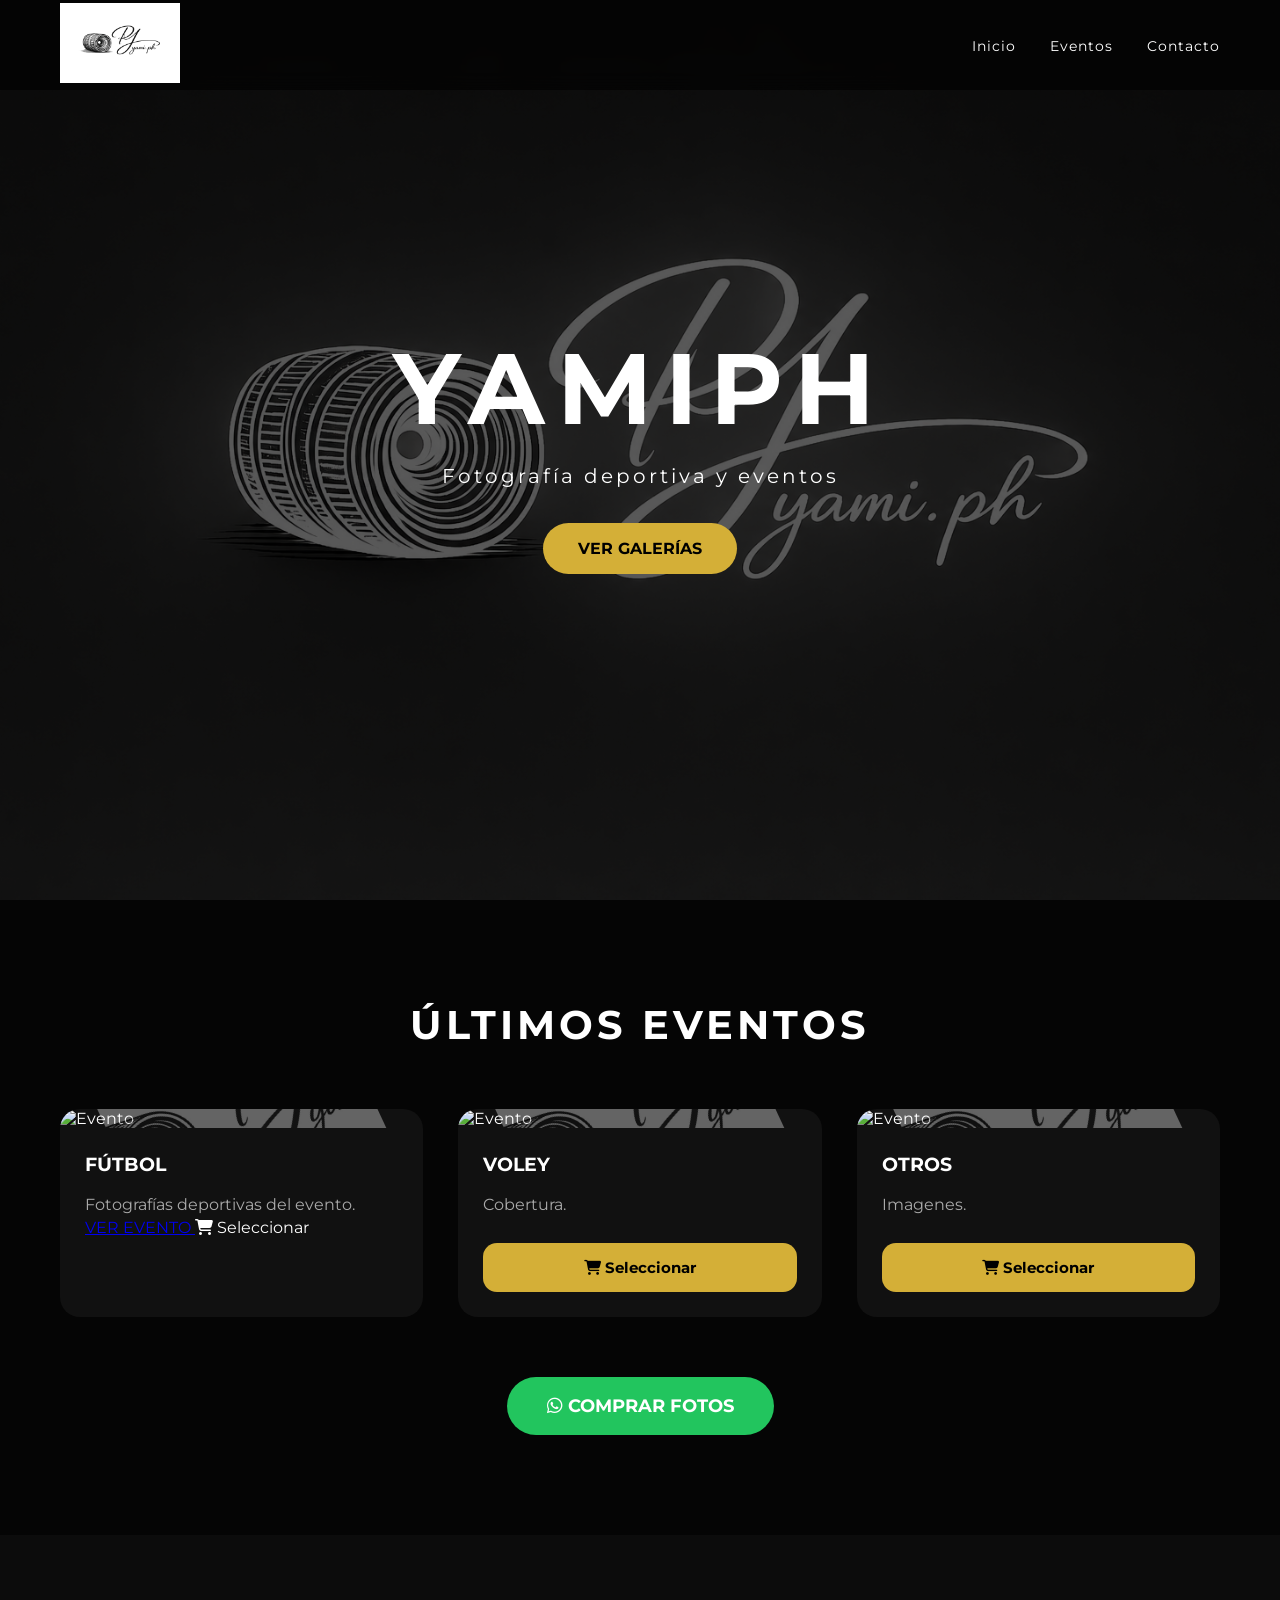
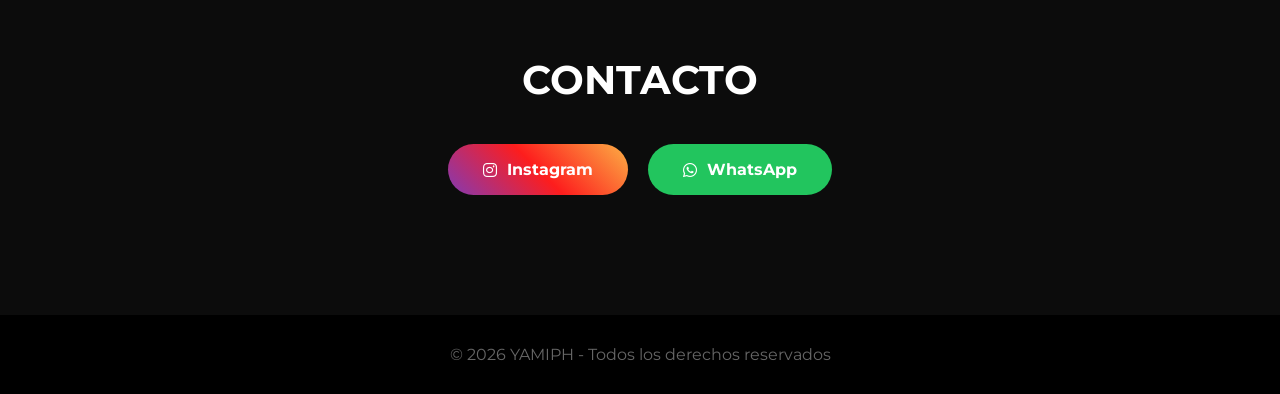
==== index.html @ 41c2895d "commit inicial" ====
<!DOCTYPE html>
<html lang="es">
<head>

<meta charset="UTF-8">
<meta name="viewport" content="width=device-width, initial-scale=1.0">

<title>YAMIPH | Fotografía</title>

<link rel="stylesheet" href="style.css">

<link
rel="stylesheet"
href="https://cdnjs.cloudflare.com/ajax/libs/font-awesome/6.5.2/css/all.min.css"
/>

<link rel="preconnect" href="https://fonts.googleapis.com">

<link
href="https://fonts.googleapis.com/css2?family=Montserrat:wght@300;400;500;700&display=swap"
rel="stylesheet"
>

</head>

<body>

<!-- NAVBAR -->

<header class="navbar">

    <div class="logo">

        <img src="img/logo.png" alt="YAMIPH">

    </div>

    <nav>

        <a href="#inicio">Inicio</a>
        <a href="#eventos">Eventos</a>
        <a href="#contacto">Contacto</a>

    </nav>

</header>

<!-- HERO -->

<section class="hero" id="inicio">

    <div class="overlay"></div>

    <div class="hero-content">

        <h1>YAMIPH</h1>

        <p>
            Fotografía deportiva y eventos
        </p>

        <a href="#eventos" class="hero-btn">

            VER GALERÍAS

        </a>

    </div>

</section>

<!-- EVENTOS -->

<section class="eventos" id="eventos">

    <h2>ÚLTIMOS EVENTOS</h2>

    <div class="galeria">

        <!-- FOTO -->

        <div class="card">

            <div class="img-container">

                <img
                src="eventos/futbol/1.jpg"
                alt="Evento"
                data-img="FUTBOL_001"
                draggable="false"
                >

                <!-- MARCA DE AGUA -->

                <div class="watermark">

                    <img src="img/logo.png">

                </div>

            </div>

            <div class="card-info">

                <h3>FÚTBOL</h3>

                <p>
                    Fotografías deportivas del evento.
                </p>

                <a href="futbol.html" class="evento-btn">

    VER EVENTO

</a>

                    <i class="fa-solid fa-cart-shopping"></i>

                    Seleccionar

                </button>

            </div>

        </div>

        <!-- FOTO -->

        <div class="card">

            <div class="img-container">

                <img
                src="eventos/voley/1.jpg"
                alt="Evento"
                data-img="VOLEY_001"
                draggable="false"
                >

                <div class="watermark">

                    <img src="img/logo.png">

                </div>

            </div>

            <div class="card-info">

                <h3>VOLEY</h3>

                <p>
                    Cobertura.
                </p>

                <button class="select-btn">

                    <i class="fa-solid fa-cart-shopping"></i>

                    Seleccionar

                </button>

            </div>

        </div>

        <!-- FOTO -->

        <div class="card">

            <div class="img-container">

                <img
                src="eventos/rally/1.jpg"
                alt="Evento"
                data-img="RALLY_001"
                draggable="false"
                >

                <div class="watermark">

                    <img src="img/logo.png">

                </div>

            </div>

            <div class="card-info">

                <h3>OTROS</h3>

                <p>
                    Imagenes.
                </p>

                <button class="select-btn">

                    <i class="fa-solid fa-cart-shopping"></i>

                    Seleccionar

                </button>

            </div>

        </div>

    </div>

    <!-- BOTON COMPRAR -->

    <div class="comprar-container">

        <button onclick="enviarWhatsApp()" class="comprar-btn">

            <i class="fa-brands fa-whatsapp"></i>

            COMPRAR FOTOS

        </button>

    </div>

</section>

<!-- CONTACTO -->

<section class="contacto" id="contacto">

    <h2>CONTACTO</h2>

    <div class="sociales">

        <a
        href="https://instagram.com/yami.ph"
        target="_blank"
        class="social-btn insta"
        >

            <i class="fa-brands fa-instagram"></i>

            Instagram

        </a>

        <a
        href="https://wa.me/542644123456"
        target="_blank"
        class="social-btn wsp"
        >

            <i class="fa-brands fa-whatsapp"></i>

            WhatsApp

        </a>

    </div>

</section>

<!-- FOOTER -->

<footer>

    © 2026 YAMIPH - Todos los derechos reservados

</footer>

<script src="app.js"></script>

</body>
</html>
---- style.css ----
*{
    margin:0;
    padding:0;
    box-sizing:border-box;
    font-family:'Montserrat',sans-serif;
}

html{
    scroll-behavior:smooth;
}

body{
    background:#050505;
    color:white;
    overflow-x:hidden;
}

/* NAVBAR */

.navbar{
    width:100%;
    height:90px;
    position:fixed;
    top:0;
    left:0;
    display:flex;
    justify-content:space-between;
    align-items:center;
    padding:0 60px;
    z-index:999;
    background:rgba(0,0,0,0.55);
    backdrop-filter:blur(10px);
}

.logo img{
    width:120px;
}

nav a{
    color:white;
    text-decoration:none;
    margin-left:30px;
    font-size:14px;
    letter-spacing:1px;
    transition:0.3s;
}

nav a:hover{
    color:#d4af37;
}

/* HERO */

.hero{
    width:100%;
    height:100vh;
    background:url('img/fondo.jpg');
    background-size:cover;
    background-position:center;
    position:relative;
    display:flex;
    justify-content:center;
    align-items:center;
}

.overlay{
    position:absolute;
    width:100%;
    height:100%;
    background:rgba(0,0,0,0.65);
}

.hero-content{
    position:relative;
    z-index:2;
    text-align:center;
}

.hero-content h1{
    font-size:100px;
    letter-spacing:12px;
}

.hero-content p{
    margin-top:15px;
    font-size:20px;
    letter-spacing:3px;
}

.hero-btn{
    display:inline-block;
    margin-top:35px;
    padding:16px 35px;
    background:#d4af37;
    color:black;
    text-decoration:none;
    border-radius:50px;
    font-weight:700;
    transition:0.3s;
}

.hero-btn:hover{
    transform:scale(1.05);
}

/* EVENTOS */

.eventos{
    padding:100px 60px;
}

.eventos h2{
    text-align:center;
    margin-bottom:60px;
    font-size:40px;
    letter-spacing:4px;
}

.galeria{
    display:grid;
    grid-template-columns:repeat(auto-fit,minmax(320px,1fr));
    gap:35px;
}

.card{
    background:#111;
    border-radius:20px;
    overflow:hidden;
    transition:0.4s;
}

.card:hover{
    transform:translateY(-10px);
}

.img-container{
    position:relative;
    overflow:hidden;
}

.img-container img{
    width:100%;
    height:420px;
    object-fit:cover;
    user-select:none;
    pointer-events:none;
}

/* MARCA DE AGUA */

.watermark{
    position:absolute;
    inset:0;
    display:flex;
    justify-content:center;
    align-items:center;
    pointer-events:none;
}

.watermark img{
    width:70%;
    opacity:0.35;
    transform:rotate(-25deg);
}
/* INFO */

.card-info{
    padding:25px;
}

.card-info h3{
    margin-bottom:15px;
}

.card-info p{
    color:#aaa;
    line-height:1.7;
}

/* BOTON SELECCION */

.select-btn{
    width:100%;
    margin-top:25px;
    padding:15px;
    border:none;
    border-radius:14px;
    background:#d4af37;
    color:black;
    font-weight:700;
    cursor:pointer;
    transition:0.3s;
    font-size:15px;
}

.select-btn:hover{
    transform:scale(1.03);
}

.select-btn.selected{
    background:#22c55e;
    color:white;
}

/* COMPRAR */

.comprar-container{
    text-align:center;
    margin-top:60px;
}

.comprar-btn{
    padding:18px 40px;
    border:none;
    border-radius:50px;
    background:#22c55e;
    color:white;
    font-size:18px;
    font-weight:700;
    cursor:pointer;
    transition:0.3s;
}

.comprar-btn:hover{
    transform:scale(1.05);
}

/* CONTACTO */

.contacto{
    padding:120px 20px;
    background:#0c0c0c;
    text-align:center;
}

.contacto h2{
    margin-bottom:40px;
    font-size:40px;
}

.sociales{
    display:flex;
    justify-content:center;
    gap:20px;
    flex-wrap:wrap;
}

.social-btn{
    padding:16px 35px;
    border-radius:50px;
    text-decoration:none;
    color:white;
    font-weight:700;
    display:flex;
    align-items:center;
    gap:10px;
    transition:0.3s;
}

.social-btn:hover{
    transform:scale(1.05);
}

.insta{
    background:linear-gradient(
    45deg,
    #833ab4,
    #fd1d1d,
    #fcb045
    );
}

.wsp{
    background:#22c55e;
}

/* FOOTER */

footer{
    padding:30px;
    text-align:center;
    background:black;
    color:#666;
}

/* RESPONSIVE */

@media(max-width:900px){

    .navbar{
        padding:0 20px;
    }

    nav{
        display:none;
    }

    .hero-content h1{
        font-size:60px;
    }

    .eventos{
        padding:80px 20px;
    }
.evento-btn{
    display:block;
    width:100%;
    margin-top:25px;
    padding:15px;
    border-radius:14px;
    background:#d4af37;
    color:black;
    text-decoration:none;
    text-align:center;
    font-weight:700;
    transition:0.3s;
}

.evento-btn:hover{
    transform:scale(1.03);
}
}
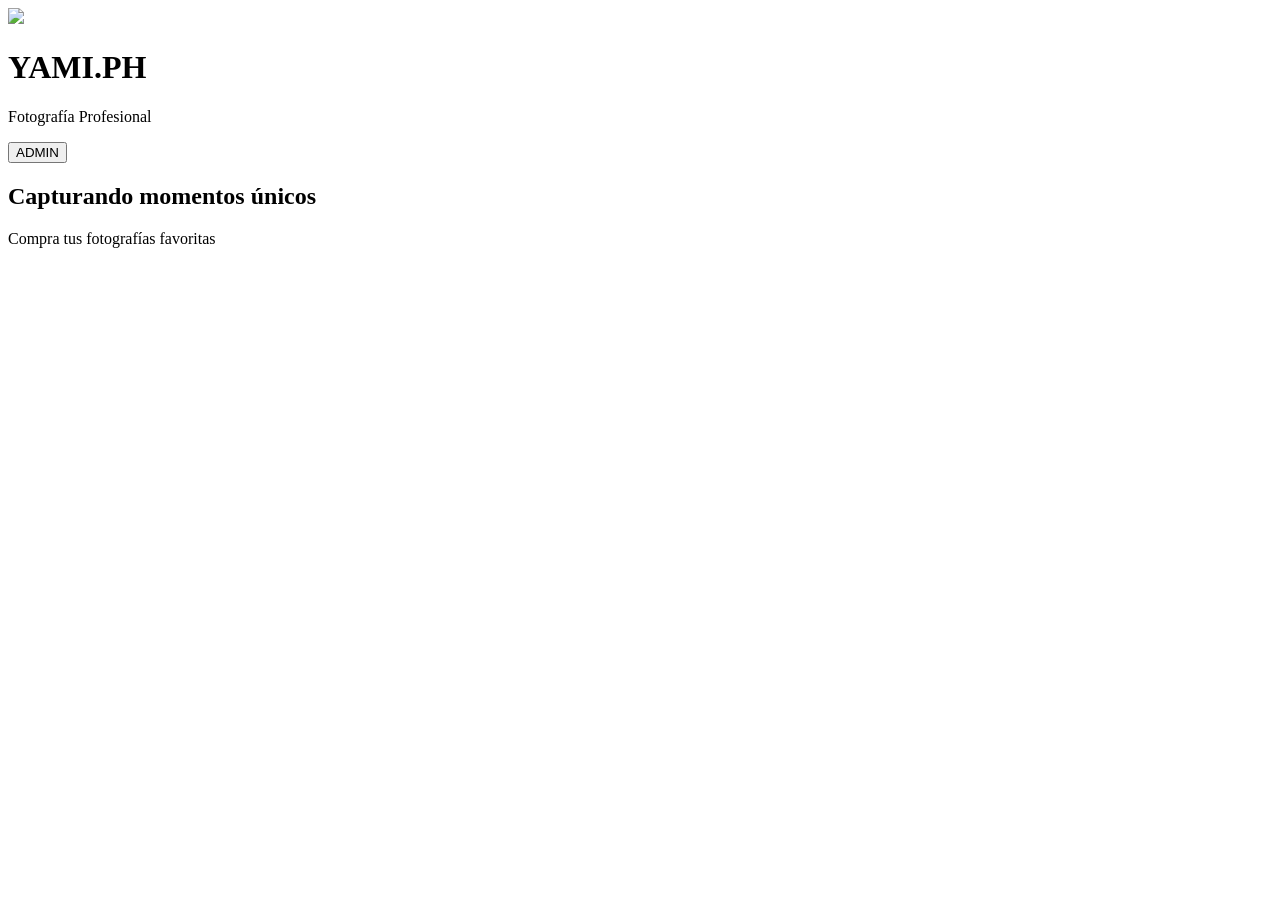
==== commit 7e34895b: "Add files via upload" ====
--- a/index.html
+++ b/index.html
@@ -1,274 +1,67 @@
-<!DOCTYPE html>
-<html lang="es">
-<head>
-
-<meta charset="UTF-8">
-<meta name="viewport" content="width=device-width, initial-scale=1.0">
-
-<title>YAMIPH | Fotografía</title>
-
-<link rel="stylesheet" href="style.css">
-
-<link
-rel="stylesheet"
-href="https://cdnjs.cloudflare.com/ajax/libs/font-awesome/6.5.2/css/all.min.css"
-/>
-
-<link rel="preconnect" href="https://fonts.googleapis.com">
-
-<link
-href="https://fonts.googleapis.com/css2?family=Montserrat:wght@300;400;500;700&display=swap"
-rel="stylesheet"
->
-
-</head>
-
-<body>
-
-<!-- NAVBAR -->
-
-<header class="navbar">
-
-    <div class="logo">
-
-        <img src="img/logo.png" alt="YAMIPH">
-
-    </div>
-
-    <nav>
-
-        <a href="#inicio">Inicio</a>
-        <a href="#eventos">Eventos</a>
-        <a href="#contacto">Contacto</a>
-
-    </nav>
-
-</header>
-
-<!-- HERO -->
-
-<section class="hero" id="inicio">
-
-    <div class="overlay"></div>
-
-    <div class="hero-content">
-
-        <h1>YAMIPH</h1>
-
-        <p>
-            Fotografía deportiva y eventos
-        </p>
-
-        <a href="#eventos" class="hero-btn">
-
-            VER GALERÍAS
-
-        </a>
-
-    </div>
-
-</section>
-
-<!-- EVENTOS -->
-
-<section class="eventos" id="eventos">
-
-    <h2>ÚLTIMOS EVENTOS</h2>
-
-    <div class="galeria">
-
-        <!-- FOTO -->
-
-        <div class="card">
-
-            <div class="img-container">
-
-                <img
-                src="eventos/futbol/1.jpg"
-                alt="Evento"
-                data-img="FUTBOL_001"
-                draggable="false"
-                >
-
-                <!-- MARCA DE AGUA -->
-
-                <div class="watermark">
-
-                    <img src="img/logo.png">
-
-                </div>
-
-            </div>
-
-            <div class="card-info">
-
-                <h3>FÚTBOL</h3>
-
-                <p>
-                    Fotografías deportivas del evento.
-                </p>
-
-                <a href="futbol.html" class="evento-btn">
-
-    VER EVENTO
-
-</a>
-
-                    <i class="fa-solid fa-cart-shopping"></i>
-
-                    Seleccionar
-
-                </button>
-
-            </div>
-
-        </div>
-
-        <!-- FOTO -->
-
-        <div class="card">
-
-            <div class="img-container">
-
-                <img
-                src="eventos/voley/1.jpg"
-                alt="Evento"
-                data-img="VOLEY_001"
-                draggable="false"
-                >
-
-                <div class="watermark">
-
-                    <img src="img/logo.png">
-
-                </div>
-
-            </div>
-
-            <div class="card-info">
-
-                <h3>VOLEY</h3>
-
-                <p>
-                    Cobertura.
-                </p>
-
-                <button class="select-btn">
-
-                    <i class="fa-solid fa-cart-shopping"></i>
-
-                    Seleccionar
-
-                </button>
-
-            </div>
-
-        </div>
-
-        <!-- FOTO -->
-
-        <div class="card">
-
-            <div class="img-container">
-
-                <img
-                src="eventos/rally/1.jpg"
-                alt="Evento"
-                data-img="RALLY_001"
-                draggable="false"
-                >
-
-                <div class="watermark">
-
-                    <img src="img/logo.png">
-
-                </div>
-
-            </div>
-
-            <div class="card-info">
-
-                <h3>OTROS</h3>
-
-                <p>
-                    Imagenes.
-                </p>
-
-                <button class="select-btn">
-
-                    <i class="fa-solid fa-cart-shopping"></i>
-
-                    Seleccionar
-
-                </button>
-
-            </div>
-
-        </div>
-
-    </div>
-
-    <!-- BOTON COMPRAR -->
-
-    <div class="comprar-container">
-
-        <button onclick="enviarWhatsApp()" class="comprar-btn">
-
-            <i class="fa-brands fa-whatsapp"></i>
-
-            COMPRAR FOTOS
-
-        </button>
-
-    </div>
-
-</section>
-
-<!-- CONTACTO -->
-
-<section class="contacto" id="contacto">
-
-    <h2>CONTACTO</h2>
-
-    <div class="sociales">
-
-        <a
-        href="https://instagram.com/yami.ph"
-        target="_blank"
-        class="social-btn insta"
-        >
-
-            <i class="fa-brands fa-instagram"></i>
-
-            Instagram
-
-        </a>
-
-        <a
-        href="https://wa.me/542644123456"
-        target="_blank"
-        class="social-btn wsp"
-        >
-
-            <i class="fa-brands fa-whatsapp"></i>
-
-            WhatsApp
-
-        </a>
-
-    </div>
-
-</section>
-
-<!-- FOOTER -->
-
-<footer>
-
-    © 2026 YAMIPH - Todos los derechos reservados
-
-</footer>
-
-<script src="app.js"></script>
-
-</body>
+<!DOCTYPE html>
+<html lang="es">
+
+<head>
+
+<meta charset="UTF-8">
+
+<meta name="viewport"
+content="width=device-width, initial-scale=1.0">
+
+<title>YAMI.PH</title>
+
+<link rel="stylesheet"
+href="css/style.css">
+
+</head>
+
+<body>
+
+<header>
+
+<div class="logo-area">
+
+<img src="assets/logo.png"
+class="logo">
+
+<div>
+
+<h1>YAMI.PH</h1>
+
+<p>Fotografía Profesional</p>
+
+</div>
+
+</div>
+
+<button class="admin-btn"
+onclick="window.location='login.html'">
+
+ADMIN
+
+</button>
+
+</header>
+
+<section class="hero">
+
+<h2>
+Capturando momentos únicos
+</h2>
+
+<p>
+Compra tus fotografías favoritas
+</p>
+
+</section>
+
+<section class="events"
+id="events">
+
+</section>
+
+<script src="js/app.js"></script>
+
+</body>
+
 </html>
